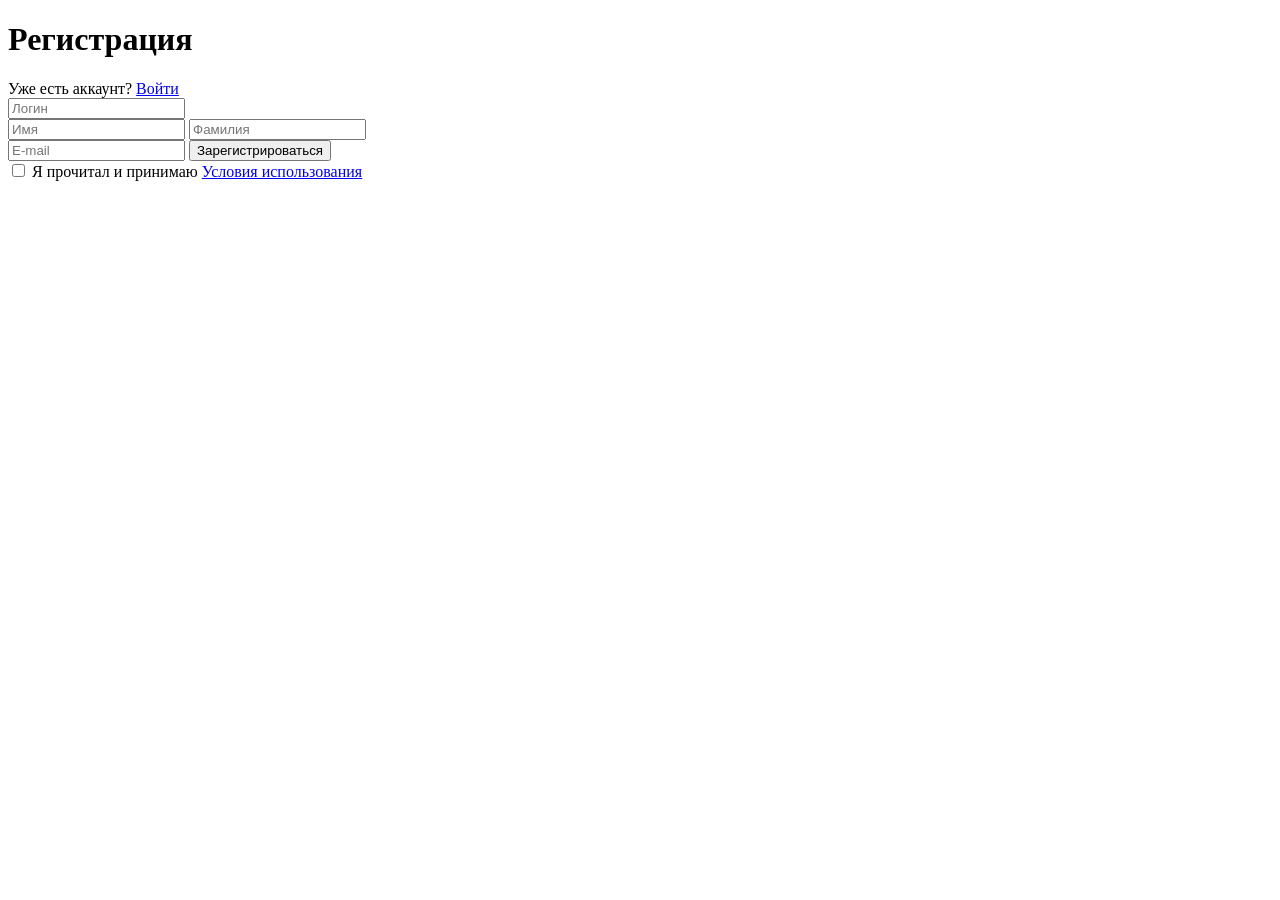
==== html/2-Form/index.html @ 51947567 "1-html: register form" ====
<!doctype html>
<html lang="ru">
  <head>
    <meta charset="UTF-8" />
    <meta name="viewport" content="width=device-width, initial-scale=1.0" />
    <title>Регистрация</title>
  </head>
  <body>
    <main>
      <h1>Регистрация</h1>
      <div>
        Уже есть аккаунт?
        <a href="#">Войти</a>
      </div>
      <form>
        <input type="text" id="username" placeholder="Логин" />
        <div>
          <input type="text" id="firstname" placeholder="Имя" />
          <input type="text" id="surname" placeholder="Фамилия" />
        </div>
        <input type="email" id="email" placeholder="E-mail" />
        <button type="submit">Зарегистрироваться</button>
        <div>
          <input type="checkbox" id="permission" />
          <label for="permission">Я прочитал и принимаю</label>
          <a href="#">Условия использования</a>
        </div>
      </form>
    </main>
  </body>
</html>
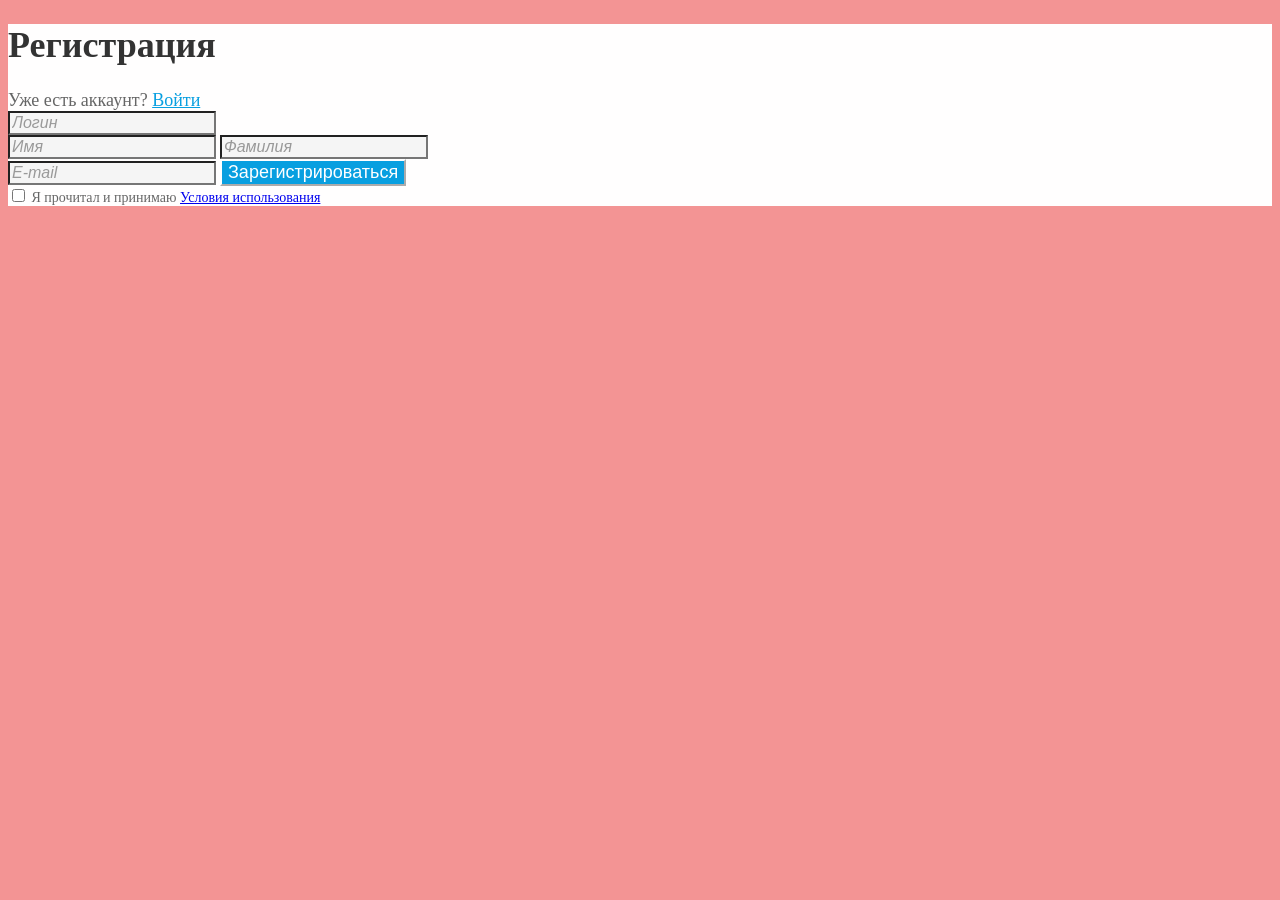
==== commit 7f6ab343: "add styles to form" ====
--- a/html/2-Form/index.html
+++ b/html/2-Form/index.html
@@ -4,13 +4,14 @@
     <meta charset="UTF-8" />
     <meta name="viewport" content="width=device-width, initial-scale=1.0" />
     <title>Регистрация</title>
+    <link rel="stylesheet" href="./styles.css" />
   </head>
   <body>
     <main>
       <h1>Регистрация</h1>
-      <div>
-        Уже есть аккаунт?
-        <a href="#">Войти</a>
+      <div class="register-question-container">
+        <span class="register-question">Уже есть аккаунт?</span>
+        <a href="#" class="login-link">Войти</a>
       </div>
       <form>
         <input type="text" id="username" placeholder="Логин" />
@@ -19,11 +20,11 @@
           <input type="text" id="surname" placeholder="Фамилия" />
         </div>
         <input type="email" id="email" placeholder="E-mail" />
-        <button type="submit">Зарегистрироваться</button>
-        <div>
+        <button type="submit" class="register-button">Зарегистрироваться</button>
+        <div class="permission-container">
           <input type="checkbox" id="permission" />
-          <label for="permission">Я прочитал и принимаю</label>
-          <a href="#">Условия использования</a>
+          <label for="permission" class="permission-label">Я прочитал и принимаю</label>
+          <a href="#" class="tems-of-use-link">Условия использования</a>
         </div>
       </form>
     </main>
--- a/html/2-Form/styles.css
+++ b/html/2-Form/styles.css
@@ -0,0 +1,54 @@
+body {
+  font-style: "Open Sans", sans-serif;
+  background-color: #f39494;
+}
+
+main {
+  background-color: #fffefe;
+}
+
+h1 {
+  font-size: 36px;
+  color: #333333;
+}
+
+input {
+  font-size: 16px;
+  color: #333333;
+  background-color: #f5f5f5;
+}
+input::placeholder {
+  font-size: 16px;
+  font-style: italic;
+  color: #999999;
+}
+input:active {
+  font-weight: 550;
+  background-color: #ffffff;
+  border-color: #f5f5f5;
+}
+
+.register-question-container {
+  font-size: 18px;
+}
+
+.register-question,
+.permission-label {
+  color: #666666;
+}
+
+.login-link,
+.terms-of-use-link {
+  color: #089fe0;
+}
+
+.register-button {
+  background-color: #089fe0;
+  border-color: #ffffff;
+  color: #ffffff;
+  font-size: 18px;
+}
+
+.permission-container {
+  font-size: 14px;
+}
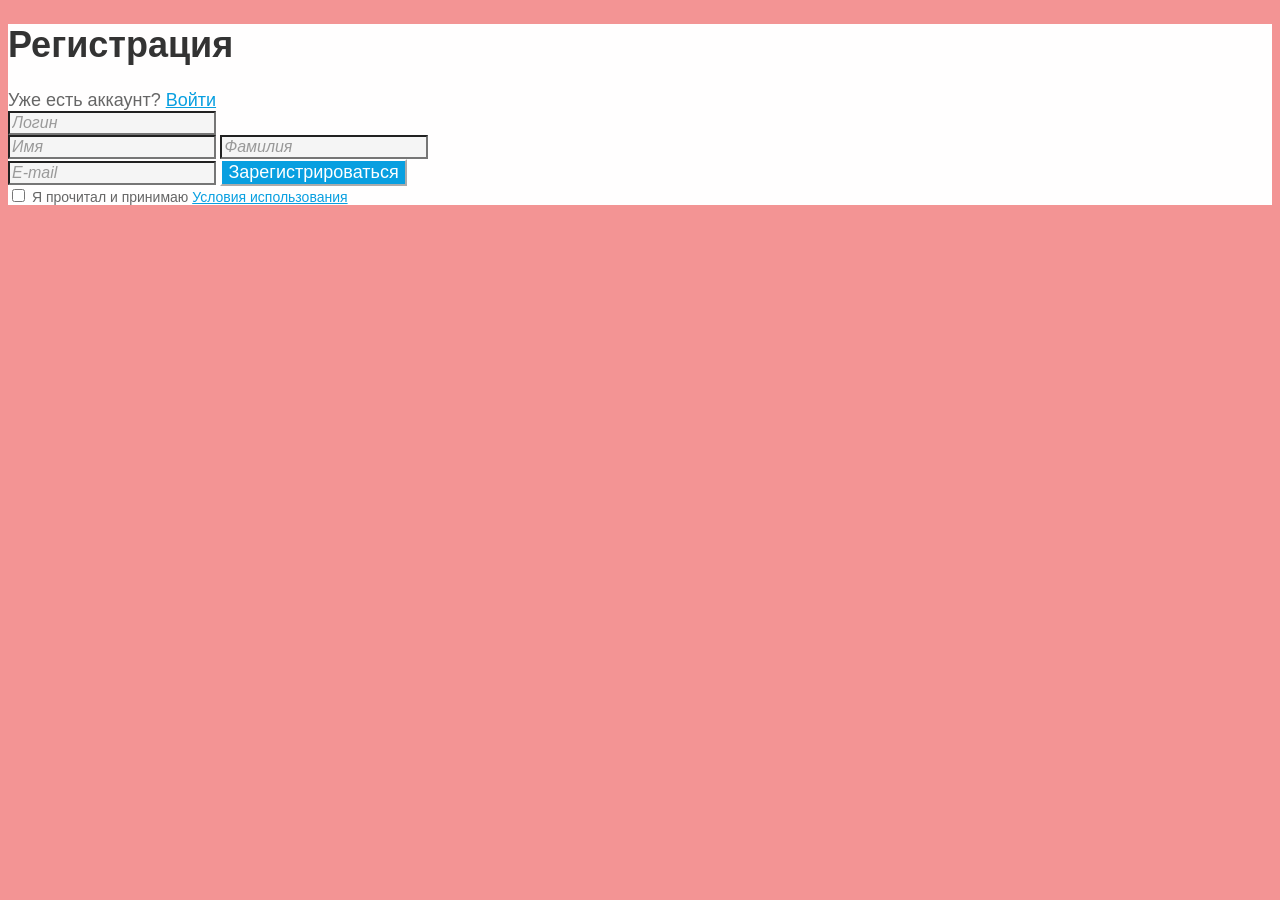
==== commit 371ff959: "fixed class names" ====
--- a/html/2-Form/index.html
+++ b/html/2-Form/index.html
@@ -24,7 +24,7 @@
         <div class="permission-container">
           <input type="checkbox" id="permission" />
           <label for="permission" class="permission-label">Я прочитал и принимаю</label>
-          <a href="#" class="tems-of-use-link">Условия использования</a>
+          <a href="#" class="terms-of-use-link">Условия использования</a>
         </div>
       </form>
     </main>
--- a/html/2-Form/styles.css
+++ b/html/2-Form/styles.css
@@ -1,5 +1,5 @@
 body {
-  font-style: "Open Sans", sans-serif;
+  font-family: "Open Sans", sans-serif;
   background-color: #f39494;
 }
 
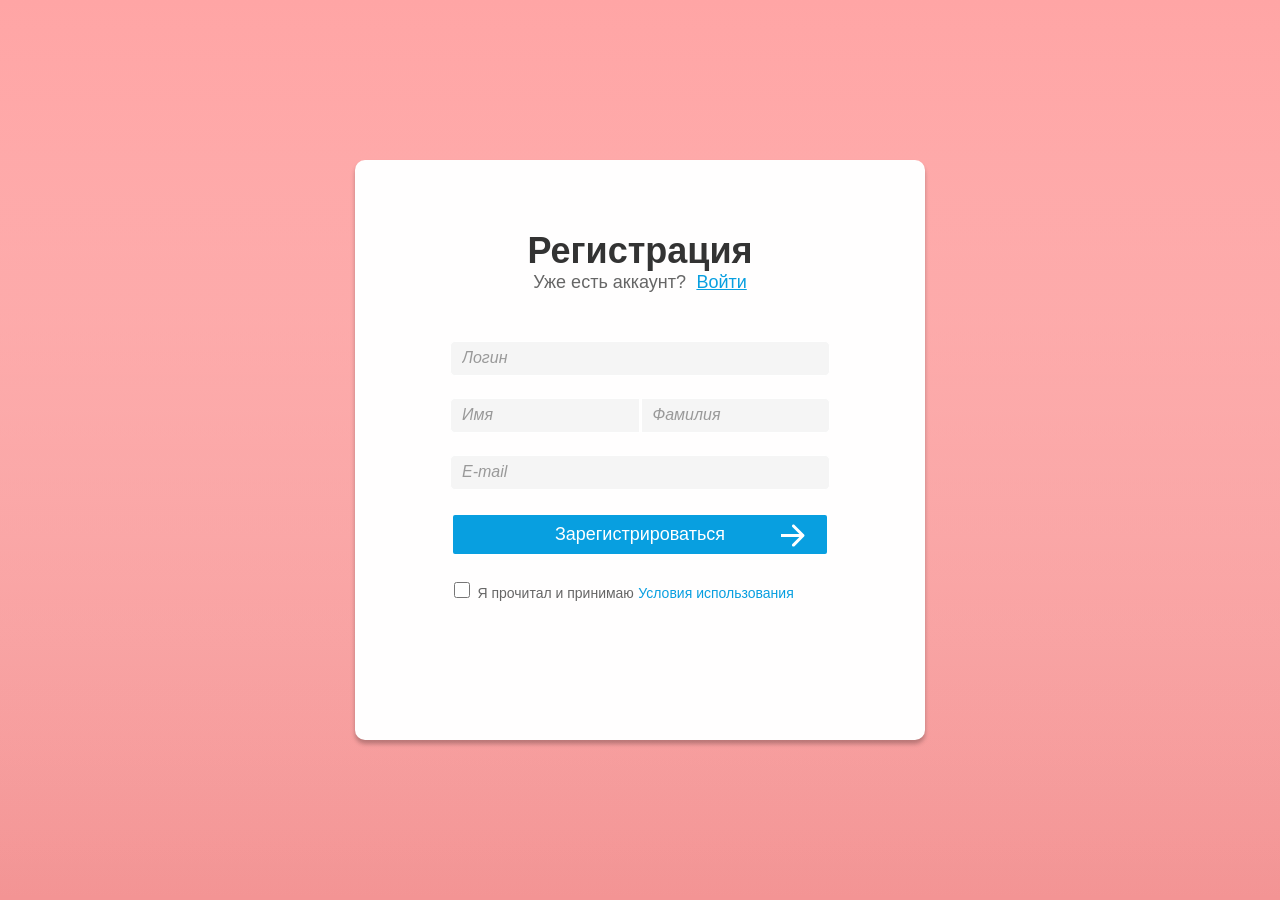
==== commit 66aae233: "feat: update styles in Register Form" ====
--- a/html/2-Form/index.html
+++ b/html/2-Form/index.html
@@ -8,23 +8,26 @@
   </head>
   <body>
     <main>
-      <h1>Регистрация</h1>
-      <div class="register-question-container">
-        <span class="register-question">Уже есть аккаунт?</span>
-        <a href="#" class="login-link">Войти</a>
+      <div class="header">
+        <h1 class="header__title">Регистрация</h1>
+        <span class="header__question">Уже есть аккаунт?</span>
+        <a href="#" class="header__link">Войти</a>
       </div>
-      <form>
-        <input type="text" id="username" placeholder="Логин" />
+      <form class="form">
+        <input type="text" id="username" placeholder="Логин" class="field" />
+        <div class="double-field">
+          <input type="text" id="firstname" placeholder="Имя" class="field" />
+          <input type="text" id="surname" placeholder="Фамилия" class="field" />
+        </div>
+        <input type="email" id="email" placeholder="E-mail" class="field" />
+        <button type="submit" class="button">
+          Зарегистрироваться
+          <img src="./icons/arrow.svg" alt="Иконка стрелки">
+        </button>
         <div>
-          <input type="text" id="firstname" placeholder="Имя" />
-          <input type="text" id="surname" placeholder="Фамилия" />
-        </div>
-        <input type="email" id="email" placeholder="E-mail" />
-        <button type="submit" class="register-button">Зарегистрироваться</button>
-        <div class="permission-container">
-          <input type="checkbox" id="permission" />
-          <label for="permission" class="permission-label">Я прочитал и принимаю</label>
-          <a href="#" class="terms-of-use-link">Условия использования</a>
+          <input type="checkbox" id="permission" class="permission__checkbox" />
+          <label for="permission" class="permission__text">Я прочитал и принимаю</label>
+          <a href="#" class="permission__link">Условия использования</a>
         </div>
       </form>
     </main>
--- a/html/2-Form/styles.css
+++ b/html/2-Form/styles.css
@@ -1,54 +1,126 @@
+:root {
+  font-family: "Open Sans", sans-serif;
+}
+
+*,
+*::before,
+*::after {
+  box-sizing: border-box;
+}
+
+input,
+button {
+  font-family: inherit;
+}
+
 body {
-  font-family: "Open Sans", sans-serif;
+  display: flex;
+  justify-content: center;
+  align-items: center;
   background-color: #f39494;
+  background-image: linear-gradient(#ffa5a5, #ffffff00), linear-gradient(#fdc5c5, #f298de00);
+  margin: 0;
+  height: 100vh;
+  width: 100%;
 }
 
 main {
   background-color: #fffefe;
+  border-radius: 10px;
+  width: 570px;
+  height: 580px;
+  padding: 70px 95px 90px;
+  box-shadow: 0px 4px 4px 0px #00000040;
 }
 
-h1 {
+.header {
+  text-align: center;
+  margin-bottom: 48px;
+}
+.header__title {
+  color: #333333;
   font-size: 36px;
-  color: #333333;
+  margin: 0;
 }
-
-input {
-  font-size: 16px;
-  color: #333333;
-  background-color: #f5f5f5;
+.header__question {
+  color: #666666;
+  font-size: 18px;
+  margin-right: 6px;
 }
-input::placeholder {
-  font-size: 16px;
-  font-style: italic;
-  color: #999999;
-}
-input:active {
-  font-weight: 550;
-  background-color: #ffffff;
-  border-color: #f5f5f5;
-}
-
-.register-question-container {
+.header__link {
+  color: #089fe0;
   font-size: 18px;
 }
 
-.register-question,
-.permission-label {
-  color: #666666;
+.form {
+  display: flex;
+  flex-direction: column;
+  gap: 22px;
 }
 
-.login-link,
-.terms-of-use-link {
-  color: #089fe0;
+.button {
+  text-align: center;
+  position: relative;
+  color: #ffffff;
+  background-color: #089fe0;
+  border: 3px solid #ffffff;
+  border-radius: 5px;
+  font-size: 18px;
+  padding: 9px 24px;
+}
+.button img {
+  position: absolute;
+  width: 24px;
+  height: 24px;
+  right: 22px;
 }
 
-.register-button {
-  background-color: #089fe0;
-  border-color: #ffffff;
-  color: #ffffff;
-  font-size: 18px;
+.field {
+  background-color: #f5f5f5;
+  border: 1px solid #ffffff;
+  border-radius: 5px;
+  padding: 9px 11px;
+}
+.field:hover {
+  background-color: #ffffff;
+  border: 1px solid #f5f5f5;
+}
+.field:focus {
+  outline: none;
+  background-color: #ffffff;
+  border: 1px solid #f5f5f5;
+}
+.field::placeholder {
+  font-style: italic;
+  color: #999999;
+  font-size: 16px;
 }
 
-.permission-container {
+.double-field {
+  display: flex;
+  gap: 1px;
+}
+.double-field .field {
+  min-width: 0;
+}
+.double-field .field:first-child {
+  border-radius: 5px 0 0 5px;
+}
+.double-field .field:last-child {
+  border-radius: 0 5px 5px 0;
+}
+
+.permission__checkbox {
+  width: 16px;
+  height: 16px;
+  accent-color: #089fe0;
+}
+.permission__text {
+  color: #666666;
   font-size: 14px;
 }
+.permission__link {
+  text-decoration: none;
+  color: #089fe0;
+  font-size: 14px;
+}
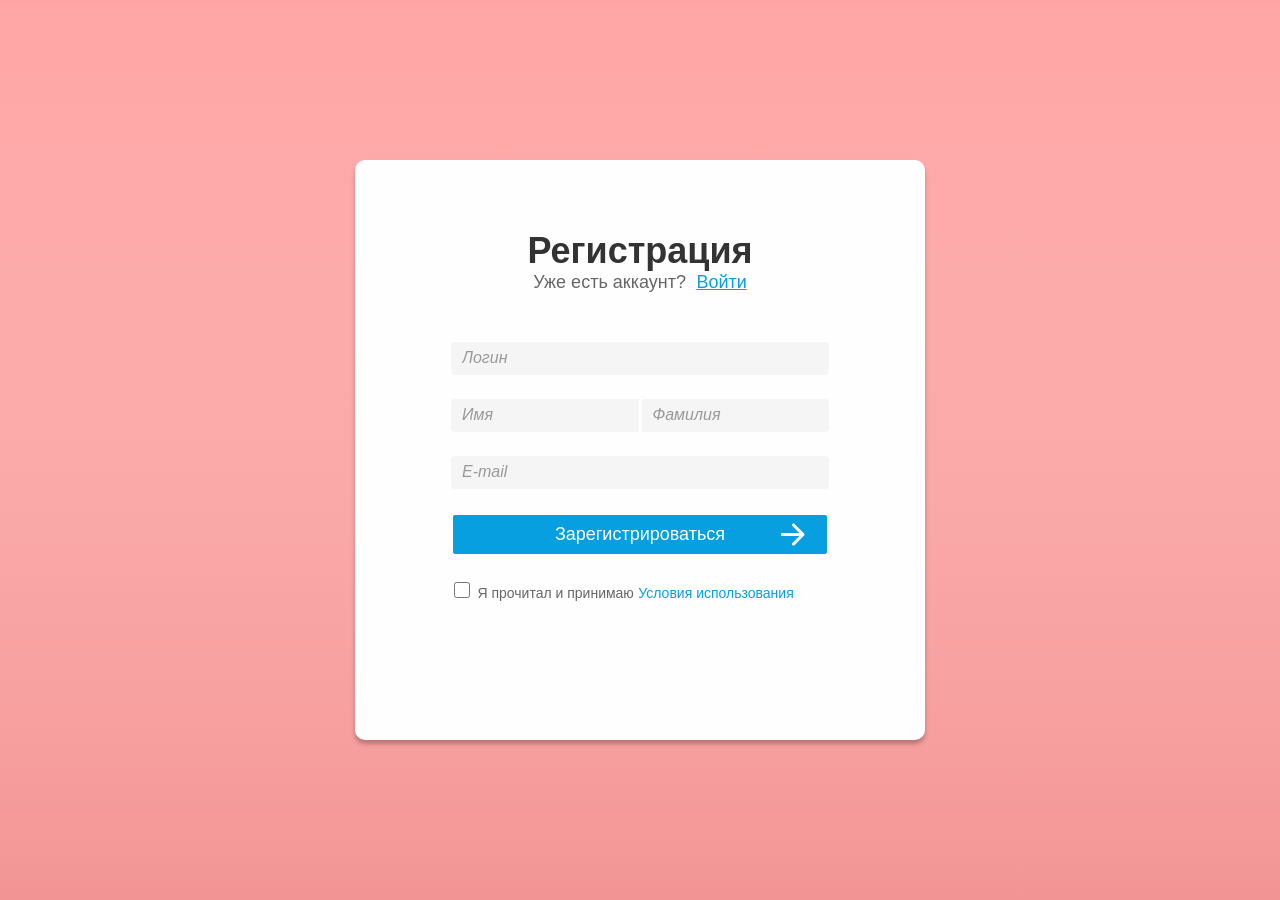
==== commit 8c512da4: "add finio tariffs card section" ====
--- a/html/2-Form/index.html
+++ b/html/2-Form/index.html
@@ -22,11 +22,13 @@
         <input type="email" id="email" placeholder="E-mail" class="field" />
         <button type="submit" class="button">
           Зарегистрироваться
-          <img src="./icons/arrow.svg" alt="Иконка стрелки">
+          <img src="./icons/arrow.svg" alt="Иконка стрелки" />
         </button>
         <div>
           <input type="checkbox" id="permission" class="permission__checkbox" />
-          <label for="permission" class="permission__text">Я прочитал и принимаю</label>
+          <label for="permission" class="permission__text"
+            >Я прочитал и принимаю</label
+          >
           <a href="#" class="permission__link">Условия использования</a>
         </div>
       </form>
--- a/html/2-Form/styles.css
+++ b/html/2-Form/styles.css
@@ -28,7 +28,7 @@
   background-color: #fffefe;
   border-radius: 10px;
   width: 570px;
-  height: 580px;
+  min-height: 580px;
   padding: 70px 95px 90px;
   box-shadow: 0px 4px 4px 0px #00000040;
 }
@@ -67,12 +67,15 @@
   border-radius: 5px;
   font-size: 18px;
   padding: 9px 24px;
+  width: 100%;
 }
 .button img {
   position: absolute;
   width: 24px;
   height: 24px;
   right: 22px;
+  top: 50%;
+  transform: translateY(-50%);
 }
 
 .field {
@@ -80,6 +83,7 @@
   border: 1px solid #ffffff;
   border-radius: 5px;
   padding: 9px 11px;
+  width: 100%;
 }
 .field:hover {
   background-color: #ffffff;
@@ -101,6 +105,7 @@
   gap: 1px;
 }
 .double-field .field {
+  flex: 1;
   min-width: 0;
 }
 .double-field .field:first-child {
